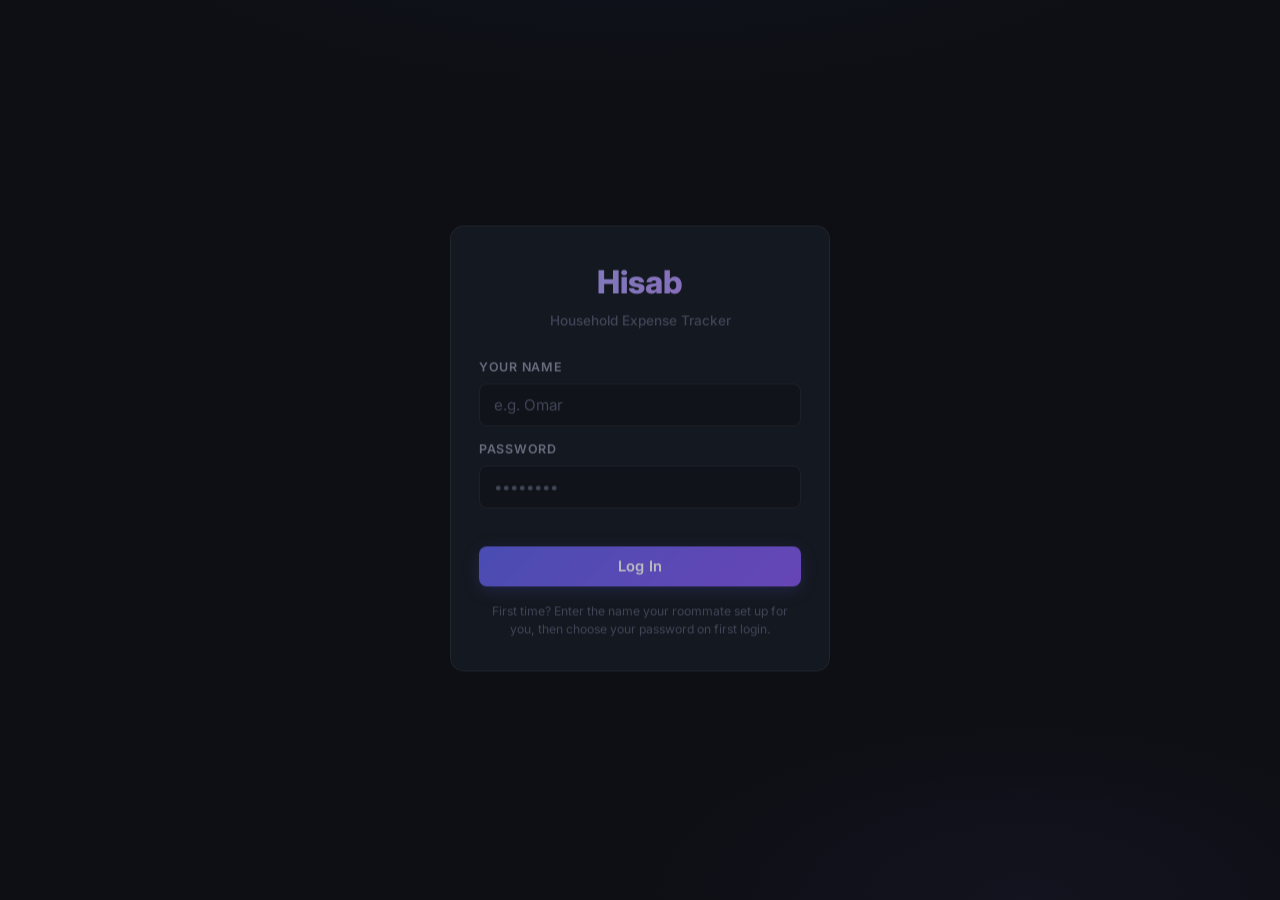
==== index.html @ 1b3f34e6 "Hisab improved version ready for Render deployment" ====
<!doctype html>
<html lang="en">
<head>
  <meta charset="utf-8" />
  <meta name="viewport" content="width=device-width, initial-scale=1" />
  <title>Hisab — Household Expense Tracker</title>
  <meta name="description" content="Split household expenses with your roommates easily. Upload receipts, track spending, and settle up." />
  <meta name="theme-color" content="#0d0f14" />
  <link rel="manifest" href="/manifest.json" />
  <link rel="stylesheet" href="/style.css" />
</head>
<body>

  <!-- Spinner Overlay -->
  <div class="spinner-overlay hidden" id="spinner">
    <div class="spinner-ring"></div>
    <div class="spinner-text" id="spinner-text">Working…</div>
    <div class="spinner-steps" id="spinner-steps">
      <div class="spinner-step" id="step-0"></div>
      <div class="spinner-step" id="step-1"></div>
      <div class="spinner-step" id="step-2"></div>
    </div>
  </div>

  <!-- Main Dashboard -->
  <div class="page hidden" id="dashboard-page">

    <!-- Top Bar -->
    <div class="top-bar">
      <h1>Hisab</h1>
      <div class="top-bar-right">
        <span class="whoami-label" id="whoami"></span>
        <button class="btn-link" id="logout-btn" style="padding: 2px 0;">Log out</button>
      </div>
    </div>

    <!-- Rolling Month Navigation Carousel -->
    <div class="card month-roller-card">
      <button type="button" class="month-nav-btn" id="prev-month-btn" title="Previous Month">‹</button>
      <div class="month-display-wrap">
        <span class="month-title" id="month-display-text">August 2026</span>
        <input type="month" id="month-input" class="hidden" />
      </div>
      <button type="button" class="month-nav-btn" id="next-month-btn" title="Next Month">›</button>
    </div>

    <!-- Action Buttons -->
    <div class="action-row">
      <button class="btn-primary" id="upload-btn">📷 Upload Receipt</button>
      <button class="btn-secondary" id="manual-btn">💵 Cash / Quick Expense</button>
    </div>
    <input type="file" id="file-input" accept="image/*" class="hidden" />

    <!-- Analytics Chart -->
    <div class="card analytics-card" id="analytics-section">
      <div class="analytics-header">
        <h2>Spending Breakdown</h2>
        <span class="analytics-total" id="analytics-total"></span>
      </div>
      <canvas id="analytics-chart" height="120"></canvas>
      <div class="chart-legend" id="chart-legend"></div>
    </div>

    <!-- Bills List -->
    <div class="section-label" id="bills-section-label"></div>
    <div id="bills-list"></div>

    <!-- Settlement -->
    <div class="section-label">Settlement</div>
    <div class="card settlement-card">
      <div id="settlement-content"></div>
    </div>

    <!-- Bottom Links -->
    <div class="bottom-links">
      <button class="btn-link" id="manage-people-btn">Manage people</button>
      <span style="color:var(--text-muted)">·</span>
      <button class="btn-link" id="activity-log-btn">Activity log</button>
    </div>
  </div>

  <!-- ═══════════ MODALS ═══════════ -->

  <!-- Upload — Who Paid? -->
  <div class="modal-backdrop hidden" id="upload-modal">
    <div class="modal-sheet">
      <div class="modal-handle"></div>
      <h2>Who paid for this receipt?</h2>
      <div id="upload-payer-list" class="add-person-row" style="flex-wrap:wrap; margin-bottom:18px;"></div>
      <button class="btn-primary" id="upload-confirm-btn">Choose photo</button>
    </div>
  </div>

  <!-- Cash Expense Modal -->
  <div class="modal-backdrop hidden" id="manual-modal">
    <div class="modal-sheet">
      <div class="modal-handle"></div>
      <div class="close-row"><button class="btn-link" data-close-modal="manual-modal">Close</button></div>
      <h2>Add Cash / Custom Expense</h2>
      <p style="font-size:0.82rem;color:var(--text-dim);margin-bottom:14px;">Record a cash payment made without a printed receipt.</p>
      
      <label>1. Who paid?</label>
      <div id="manual-payer-list" class="add-person-row" style="flex-wrap:wrap; margin-bottom:14px;"></div>

      <div class="login-form-group">
        <label for="cash-title-input">Expense Description / Title</label>
        <input type="text" id="cash-title-input" placeholder="e.g. Rent, Electricity, Taxi, Takeout" />
      </div>

      <div class="login-form-group">
        <label for="cash-amount-input">Total Amount (€)</label>
        <input type="number" id="cash-amount-input" placeholder="0.00" step="0.01" />
      </div>

      <label>2. Who is this split amongst? (Click to select)</label>
      <div id="manual-split-people" class="add-person-row" style="flex-wrap:wrap; margin-bottom:12px;"></div>

      <!-- Third party / Temporary Guest option -->
      <div style="margin:12px 0; padding:10px; background:var(--bg-2); border-radius:var(--radius-sm); border:1px solid var(--border);">
        <label style="display:flex; align-items:center; gap:8px; cursor:pointer; text-transform:none; font-size:0.85rem; color:var(--text)">
          <input type="checkbox" id="cash-guest-checkbox" style="width:auto;" />
          <span>➕ Include a temporary guest (one-off person not in household)</span>
        </label>
        <div id="cash-guest-input-wrap" class="hidden" style="margin-top:8px;">
          <input type="text" id="cash-guest-name" placeholder="Guest Name (e.g. John)" />
        </div>
      </div>

      <div class="error-text" id="manual-error"></div>
      <button class="btn-primary" id="manual-submit-btn" style="margin-top:10px;">Save Cash Expense</button>
    </div>
  </div>

  <!-- People Management -->
  <div class="modal-backdrop hidden" id="people-modal">
    <div class="modal-sheet">
      <div class="modal-handle"></div>
      <div class="close-row"><button class="btn-link" data-close-modal="people-modal">Close</button></div>
      <h2>People</h2>
      <ul class="setup-list" id="people-list"></ul>
      <div class="error-text" id="people-error"></div>

      <div class="divider"></div>
      <h2>Add a roommate</h2>
      <div class="login-form-group">
        <label for="people-name-input">Name</label>
        <input type="text" id="people-name-input" placeholder="Name" maxlength="100" />
      </div>
      <div class="login-form-group">
        <label for="people-password-input">Password</label>
        <input type="password" id="people-password-input" placeholder="Password" />
      </div>
      <button class="btn-primary" id="people-add-btn">Add roommate</button>

      <div class="divider"></div>
      <h2>Change my password</h2>
      <div class="login-form-group">
        <label for="me-current-password">Current password</label>
        <input type="password" id="me-current-password" />
      </div>
      <div class="login-form-group">
        <label for="me-new-password">New password</label>
        <input type="password" id="me-new-password" />
      </div>
      <button class="btn-secondary" id="me-change-password-btn">Change my password</button>
      <div class="error-text" id="me-password-error"></div>
    </div>
  </div>

  <!-- Activity Log -->
  <div class="modal-backdrop hidden" id="logs-modal">
    <div class="modal-sheet">
      <div class="modal-handle"></div>
      <div class="close-row"><button class="btn-link" data-close-modal="logs-modal">Close</button></div>
      <h2>Activity log</h2>
      <div id="logs-list"></div>
      <button class="btn-secondary" id="logs-load-more-btn" style="margin-top:14px;width:100%">Load more</button>
    </div>
  </div>

  <script src="/app.js"></script>
</body>
</html>
---- style.css ----
@import url('https://fonts.googleapis.com/css2?family=Inter:wght@300;400;500;600;700;800&display=swap');

/* ─── Design Tokens ──────────────────────────────────────────────── */
:root {
  --bg:              #0d0f14;
  --bg-2:            #13161d;
  --card:            #181c26;
  --card-2:          #1e2230;
  --glass:           rgba(255,255,255,0.04);
  --glass-hover:     rgba(255,255,255,0.07);
  --border:          rgba(255,255,255,0.08);
  --border-glow:     rgba(99,102,241,0.35);
  --text:            #e8eaf0;
  --text-dim:        #8b90a8;
  --text-muted:      #555b72;
  --accent:          #6366f1;
  --accent-2:        #8b5cf6;
  --accent-glow:     rgba(99,102,241,0.25);
  --danger:          #f43f5e;
  --danger-dim:      rgba(244,63,94,0.15);
  --positive:        #10b981;
  --positive-dim:    rgba(16,185,129,0.15);
  --negative:        #f43f5e;
  --warning:         #f59e0b;
  --warning-dim:     rgba(245,158,11,0.15);
  --radius:          14px;
  --radius-sm:       8px;
  --radius-lg:       20px;
  --shadow:          0 4px 24px rgba(0,0,0,0.4);
  --shadow-glow:     0 0 0 1px var(--border-glow), 0 8px 32px rgba(99,102,241,0.15);
  --transition:      cubic-bezier(0.34,1.56,0.64,1);
  --transition-fast: cubic-bezier(0.4,0,0.2,1);
}

/* ─── Reset & Base ───────────────────────────────────────────────── */
*, *::before, *::after { box-sizing: border-box; margin: 0; padding: 0; }

html { scroll-behavior: smooth; }

body {
  font-family: 'Inter', -apple-system, BlinkMacSystemFont, 'Segoe UI', sans-serif;
  background: var(--bg);
  color: var(--text);
  min-height: 100vh;
  line-height: 1.5;
  -webkit-font-smoothing: antialiased;
  background-image:
    radial-gradient(ellipse 80% 50% at 50% -20%, rgba(99,102,241,0.08) 0%, transparent 60%),
    radial-gradient(ellipse 60% 40% at 80% 100%, rgba(139,92,246,0.05) 0%, transparent 50%);
  background-attachment: fixed;
}

/* ─── Typography ─────────────────────────────────────────────────── */
h1 {
  font-size: 1.5rem;
  font-weight: 800;
  letter-spacing: -0.02em;
  background: linear-gradient(135deg, #a5b4fc 0%, #c084fc 100%);
  -webkit-background-clip: text;
  -webkit-text-fill-color: transparent;
  background-clip: text;
}

h2 {
  font-size: 1rem;
  font-weight: 700;
  color: var(--text);
  letter-spacing: -0.01em;
  margin-bottom: 12px;
}

label {
  display: block;
  font-size: 0.78rem;
  font-weight: 600;
  color: var(--text-dim);
  letter-spacing: 0.06em;
  text-transform: uppercase;
  margin-bottom: 6px;
}

p.subtitle {
  color: var(--text-dim);
  font-size: 0.9rem;
  margin-bottom: 24px;
}

/* ─── Layout ─────────────────────────────────────────────────────── */
.page {
  max-width: 480px;
  margin: 0 auto;
  padding: 20px 16px 100px;
}

.centered-page {
  min-height: 100vh;
  display: flex;
  align-items: center;
  justify-content: center;
  padding: 24px 16px;
}

.hidden { display: none !important; }

/* ─── Cards ──────────────────────────────────────────────────────── */
.card {
  background: var(--card);
  border: 1px solid var(--border);
  border-radius: var(--radius);
  padding: 18px;
  margin-bottom: 12px;
  transition: border-color 0.25s var(--transition-fast),
              box-shadow 0.25s var(--transition-fast);
}

.card:hover { border-color: rgba(255,255,255,0.12); }

/* ─── Month Roller Card ─────────────────────────────────────────── */
.month-roller-card {
  display: flex;
  align-items: center;
  justify-content: space-between;
  padding: 10px 14px;
  margin-bottom: 14px;
}

.month-nav-btn {
  background: var(--card-2);
  border: 1px solid var(--border);
  color: var(--text);
  font-size: 1.4rem;
  line-height: 1;
  width: 36px;
  height: 36px;
  border-radius: 50%;
  padding: 0;
  display: flex;
  align-items: center;
  justify-content: center;
  transition: all 0.2s var(--transition-fast);
}

.month-nav-btn:hover {
  background: var(--accent);
  color: white;
  border-color: transparent;
  transform: scale(1.08);
}

.month-display-wrap {
  text-align: center;
}

.month-title {
  font-size: 1.05rem;
  font-weight: 700;
  color: var(--text);
  letter-spacing: -0.01em;
}

/* ─── Inputs ─────────────────────────────────────────────────────── */
input[type="text"],
input[type="number"],
input[type="password"],
input[type="month"],
select {
  width: 100%;
  padding: 11px 14px;
  background: var(--bg-2);
  border: 1px solid var(--border);
  border-radius: var(--radius-sm);
  color: var(--text);
  font-family: inherit;
  font-size: 0.95rem;
  transition: border-color 0.2s, box-shadow 0.2s;
  outline: none;
  appearance: none;
}

input:focus, select:focus {
  border-color: var(--accent);
  box-shadow: 0 0 0 3px var(--accent-glow);
}

input::placeholder { color: var(--text-muted); }

/* ─── Buttons ────────────────────────────────────────────────────── */
button {
  cursor: pointer;
  font-family: inherit;
  font-size: 0.92rem;
  font-weight: 600;
  border-radius: var(--radius-sm);
  border: none;
  padding: 11px 16px;
  transition: all 0.18s var(--transition-fast);
  position: relative;
  overflow: hidden;
}

button:active { transform: scale(0.97); }

.btn-primary {
  background: linear-gradient(135deg, var(--accent) 0%, var(--accent-2) 100%);
  color: white;
  width: 100%;
  box-shadow: 0 4px 16px var(--accent-glow);
  letter-spacing: 0.01em;
}

.btn-primary:hover {
  box-shadow: 0 6px 24px rgba(99,102,241,0.45);
  transform: translateY(-1px);
}

.btn-secondary {
  background: var(--card-2);
  color: var(--text);
  border: 1px solid var(--border);
}

.btn-secondary:hover {
  background: var(--glass-hover);
  border-color: rgba(255,255,255,0.15);
}

.btn-danger {
  background: transparent;
  color: var(--danger);
  font-weight: 500;
  padding: 5px 10px;
  border-radius: 6px;
}

.btn-danger:hover {
  background: var(--danger-dim);
}

.btn-link {
  background: transparent;
  color: var(--accent);
  padding: 5px 10px;
  font-weight: 500;
}

.btn-link:hover { color: #a5b4fc; }

/* ─── Top Bar ────────────────────────────────────────────────────── */
.top-bar {
  display: flex;
  justify-content: space-between;
  align-items: center;
  margin-bottom: 20px;
  padding: 6px 0;
}

.top-bar-right {
  display: flex;
  flex-direction: column;
  align-items: flex-end;
  gap: 2px;
}

.whoami-label {
  font-size: 0.75rem;
  color: var(--text-muted);
  font-weight: 500;
}

/* ─── Action Row ─────────────────────────────────────────────────── */
.action-row {
  display: grid;
  grid-template-columns: 1fr 1fr;
  gap: 10px;
  margin-bottom: 16px;
}

.action-row .btn-secondary {
  font-size: 0.88rem;
  padding: 13px 12px;
}

/* ─── Analytics Chart ────────────────────────────────────────────── */
.analytics-card {
  padding: 18px;
  margin-bottom: 12px;
}

.analytics-header {
  display: flex;
  justify-content: space-between;
  align-items: center;
  margin-bottom: 16px;
}

.analytics-header h2 { margin-bottom: 0; }

.analytics-total {
  font-size: 0.82rem;
  color: var(--text-dim);
  font-weight: 600;
}

#analytics-chart {
  width: 100%;
  border-radius: 8px;
}

.chart-legend {
  display: flex;
  flex-wrap: wrap;
  gap: 10px;
  margin-top: 12px;
}

.legend-item {
  display: flex;
  align-items: center;
  gap: 6px;
  font-size: 0.78rem;
  color: var(--text-dim);
}

.legend-dot {
  width: 8px;
  height: 8px;
  border-radius: 50%;
  flex-shrink: 0;
}

/* ─── Bills List ─────────────────────────────────────────────────── */
.bills-section-header {
  font-size: 0.75rem;
  font-weight: 700;
  color: var(--text-muted);
  letter-spacing: 0.08em;
  text-transform: uppercase;
  margin: 20px 0 8px;
}

.bill-summary {
  display: flex;
  justify-content: space-between;
  align-items: center;
  cursor: pointer;
  gap: 12px;
  transition: background 0.2s, border-color 0.2s;
}

.bill-summary:hover {
  border-color: var(--border-glow);
  box-shadow: var(--shadow-glow);
}

.bill-summary:active { transform: scale(0.99); }

.bill-payer-row {
  display: flex;
  align-items: center;
  gap: 10px;
}

.bill-avatar {
  width: 32px;
  height: 32px;
  border-radius: 50%;
  display: flex;
  align-items: center;
  justify-content: center;
  font-size: 0.75rem;
  font-weight: 700;
  color: white;
  flex-shrink: 0;
}

.bill-info { flex: 1; }

.bill-title {
  font-size: 0.9rem;
  font-weight: 600;
  color: var(--text);
}

.bill-meta {
  font-size: 0.75rem;
  color: var(--text-muted);
  margin-top: 2px;
}

.bill-amount {
  font-weight: 800;
  font-size: 1rem;
  color: var(--text);
  white-space: nowrap;
}

/* ─── Expanded Bill ──────────────────────────────────────────────── */
.bill-header {
  display: flex;
  justify-content: space-between;
  align-items: flex-start;
  margin-bottom: 14px;
  gap: 8px;
}

.receipt-thumb {
  width: 100%;
  max-height: 200px;
  object-fit: cover;
  border-radius: var(--radius-sm);
  margin-bottom: 14px;
  display: block;
  border: 1px solid var(--border);
  cursor: pointer;
  transition: max-height 0.4s var(--transition-fast);
}

.receipt-thumb.expanded { max-height: 600px; }

/* ─── Item Rows ──────────────────────────────────────────────────── */
.item-row {
  display: flex;
  flex-wrap: wrap;
  align-items: center;
  gap: 8px;
  padding: 12px 0;
  border-top: 1px solid var(--border);
  animation: fadeIn 0.2s ease;
}

@keyframes fadeIn {
  from { opacity: 0; transform: translateY(4px); }
  to   { opacity: 1; transform: translateY(0); }
}

.item-row:first-of-type { border-top: none; }

.item-name {
  flex: 1 1 130px;
  min-width: 90px;
  font-size: 0.9rem;
}

.item-price {
  width: 82px;
  font-size: 0.9rem;
}

.item-translation {
  width: 100%;
  font-size: 0.8rem;
  font-style: italic;
  color: var(--text-dim);
  border-color: transparent;
  background: transparent;
  padding: 2px 0;
}

.item-translation:focus {
  border-color: var(--border);
  background: var(--bg-2);
  padding: 8px 12px;
}

.item-row.needs-review {
  background: rgba(245,158,11,0.07);
  border-radius: 10px;
  padding: 12px;
  margin: 4px 0;
  border: 1px solid rgba(245,158,11,0.2);
  border-top: 1px solid rgba(245,158,11,0.2);
}

.review-badge {
  width: 100%;
  text-align: left;
  background: rgba(245,158,11,0.15);
  color: var(--warning);
  border: 1px solid rgba(245,158,11,0.3);
  font-size: 0.76rem;
  font-weight: 700;
  padding: 7px 12px;
  border-radius: 7px;
  letter-spacing: 0.01em;
}

.review-badge:hover { background: rgba(245,158,11,0.22); }

/* ─── Assignees ──────────────────────────────────────────────────── */
.assignees {
  display: flex;
  gap: 6px;
  width: 100%;
  flex-wrap: wrap;
  align-items: center;
}

.avatar-btn {
  width: 32px;
  height: 32px;
  border-radius: 50%;
  border: 2px solid var(--border);
  background: var(--bg-2);
  color: var(--text-muted);
  font-size: 0.72rem;
  font-weight: 700;
  padding: 0;
  display: flex;
  align-items: center;
  justify-content: center;
  transition: all 0.2s var(--transition);
}

.avatar-btn:hover {
  border-color: rgba(255,255,255,0.25);
  transform: scale(1.1);
}

.avatar-btn.selected {
  border-color: transparent;
  color: white;
  transform: scale(1.05);
  box-shadow: 0 2px 8px rgba(0,0,0,0.3);
}

.split-note {
  font-size: 0.76rem;
  color: var(--text-muted);
  width: 100%;
  font-weight: 500;
}

/* ─── Settlement ─────────────────────────────────────────────────── */
.settlement-card { margin-bottom: 12px; }

.balance-row {
  display: flex;
  justify-content: space-between;
  align-items: center;
  padding: 10px 0;
  border-top: 1px solid var(--border);
  gap: 8px;
}

.balance-row:first-of-type { border-top: none; }

.balance-label {
  font-size: 0.85rem;
  color: var(--text-dim);
  flex: 1;
}

.balance-net {
  font-weight: 800;
  font-size: 0.95rem;
  white-space: nowrap;
}

.balance-net.positive { color: var(--positive); }
.balance-net.negative { color: var(--negative); }

.transaction-line {
  display: flex;
  align-items: center;
  gap: 10px;
  padding: 10px 0;
  border-top: 1px solid var(--border);
  font-size: 0.88rem;
  color: var(--text-dim);
}

.transaction-line:first-of-type { border-top: none; }

.transaction-arrow {
  display: inline-flex;
  align-items: center;
  gap: 6px;
  font-size: 0.88rem;
}

.transaction-amount {
  font-weight: 700;
  color: var(--warning);
  background: var(--warning-dim);
  padding: 2px 8px;
  border-radius: 20px;
  font-size: 0.8rem;
  margin-left: auto;
  white-space: nowrap;
}

/* ─── Warning Banner ─────────────────────────────────────────────── */
.warning-banner {
  background: var(--warning-dim);
  border: 1px solid rgba(245,158,11,0.25);
  color: var(--warning);
  padding: 10px 14px;
  border-radius: var(--radius-sm);
  font-size: 0.83rem;
  font-weight: 500;
  margin-bottom: 12px;
}

.error-text {
  color: var(--danger);
  font-size: 0.82rem;
  min-height: 1.2em;
  margin-top: 8px;
  font-weight: 500;
}

/* ─── Empty State ────────────────────────────────────────────────── */
.empty-state {
  text-align: center;
  color: var(--text-muted);
  padding: 40px 20px;
  font-size: 0.9rem;
}

.empty-state-icon {
  font-size: 2.5rem;
  margin-bottom: 10px;
  opacity: 0.5;
}

/* ─── Spinner Overlay ────────────────────────────────────────────── */
.spinner-overlay {
  position: fixed;
  inset: 0;
  background: rgba(13,15,20,0.85);
  backdrop-filter: blur(8px);
  -webkit-backdrop-filter: blur(8px);
  display: flex;
  align-items: center;
  justify-content: center;
  flex-direction: column;
  gap: 16px;
  z-index: 100;
}

.spinner-ring {
  width: 44px;
  height: 44px;
  border: 3px solid var(--border);
  border-top-color: var(--accent);
  border-radius: 50%;
  animation: spin 0.8s linear infinite;
}

@keyframes spin { to { transform: rotate(360deg); } }

.spinner-text {
  font-size: 0.9rem;
  color: var(--text-dim);
  font-weight: 500;
}

.spinner-steps {
  display: flex;
  gap: 6px;
}

.spinner-step {
  width: 6px;
  height: 6px;
  border-radius: 50%;
  background: var(--border);
  transition: background 0.3s;
}

.spinner-step.active { background: var(--accent); }

/* ─── Modals ─────────────────────────────────────────────────────── */
.modal-backdrop {
  position: fixed;
  inset: 0;
  background: rgba(0,0,0,0.6);
  backdrop-filter: blur(4px);
  -webkit-backdrop-filter: blur(4px);
  display: flex;
  align-items: flex-end;
  justify-content: center;
  z-index: 50;
  animation: backdropIn 0.2s ease;
}

@keyframes backdropIn {
  from { opacity: 0; }
  to   { opacity: 1; }
}

.modal-sheet {
  background: var(--card);
  border: 1px solid var(--border);
  border-bottom: none;
  border-radius: var(--radius-lg) var(--radius-lg) 0 0;
  padding: 8px 18px 32px;
  width: 100%;
  max-width: 480px;
  max-height: 90vh;
  overflow-y: auto;
  animation: sheetIn 0.35s var(--transition);
}

@keyframes sheetIn {
  from { transform: translateY(100%); opacity: 0.5; }
  to   { transform: translateY(0);    opacity: 1; }
}

.modal-handle {
  width: 36px;
  height: 4px;
  background: var(--border);
  border-radius: 2px;
  margin: 10px auto 18px;
}

.close-row {
  display: flex;
  justify-content: flex-end;
  margin-bottom: 4px;
}

/* ─── People Modal ───────────────────────────────────────────────── */
.setup-list {
  list-style: none;
  padding: 0;
  margin: 8px 0 16px;
}

.setup-list li {
  display: flex;
  justify-content: space-between;
  align-items: center;
  padding: 10px 0;
  border-bottom: 1px solid var(--border);
  gap: 8px;
}

.person-name-row {
  display: flex;
  align-items: center;
  gap: 10px;
  flex: 1;
}

/* ─── Add Person Row ─────────────────────────────────────────────── */
.add-person-row {
  display: flex;
  gap: 8px;
  margin-bottom: 12px;
  flex-wrap: wrap;
}

.add-person-row input { flex: 1; min-width: 100px; }

/* ─── Activity Log ───────────────────────────────────────────────── */
.log-row {
  padding: 10px 0;
  border-top: 1px solid var(--border);
  font-size: 0.85rem;
  color: var(--text-dim);
}

.log-row:first-child { border-top: none; }

.log-row a {
  display: inline-block;
  margin-top: 4px;
  font-size: 0.78rem;
  color: var(--accent);
  text-decoration: none;
}

.log-row a:hover { text-decoration: underline; }

.log-actor {
  font-weight: 600;
  color: var(--text);
}

/* ─── Section Dividers ───────────────────────────────────────────── */
.section-label {
  font-size: 0.7rem;
  font-weight: 700;
  letter-spacing: 0.1em;
  text-transform: uppercase;
  color: var(--text-muted);
  margin: 20px 0 8px 2px;
}

/* ─── Bottom Action Links ────────────────────────────────────────── */
.bottom-links {
  display: flex;
  justify-content: center;
  gap: 4px;
  margin-top: 8px;
}

/* ─── Login Page ─────────────────────────────────────────────────── */
.login-card {
  width: 100%;
  max-width: 380px;
  padding: 32px 28px;
  animation: cardUp 0.4s var(--transition);
}

@keyframes cardUp {
  from { transform: translateY(16px); opacity: 0; }
  to   { transform: translateY(0);   opacity: 1; }
}

.login-logo {
  font-size: 2rem;
  font-weight: 800;
  text-align: center;
  margin-bottom: 4px;
  background: linear-gradient(135deg, #a5b4fc 0%, #c084fc 100%);
  -webkit-background-clip: text;
  -webkit-text-fill-color: transparent;
  background-clip: text;
}

.login-subtitle {
  text-align: center;
  font-size: 0.85rem;
  color: var(--text-muted);
  margin-bottom: 28px;
  font-weight: 500;
}

.login-form-group { margin-bottom: 14px; }

.login-hint {
  font-size: 0.76rem;
  color: var(--text-muted);
  margin-top: 16px;
  text-align: center;
  line-height: 1.5;
}

/* ─── Divider ────────────────────────────────────────────────────── */
.divider {
  height: 1px;
  background: var(--border);
  margin: 18px 0;
}

/* ─── Responsive ─────────────────────────────────────────────────── */
@media (max-width: 360px) {
  .page { padding: 14px 12px 90px; }
  h1 { font-size: 1.3rem; }
  .action-row { gap: 8px; }
}

@media (min-width: 600px) {
  .modal-sheet {
    border-radius: var(--radius-lg);
    margin-bottom: 24px;
    border: 1px solid var(--border);
  }
  .modal-backdrop { align-items: center; }
}

/* ─── Scrollbar ──────────────────────────────────────────────────── */
::-webkit-scrollbar { width: 6px; }
::-webkit-scrollbar-track { background: transparent; }
::-webkit-scrollbar-thumb {
  background: var(--border);
  border-radius: 3px;
}
::-webkit-scrollbar-thumb:hover { background: var(--text-muted); }
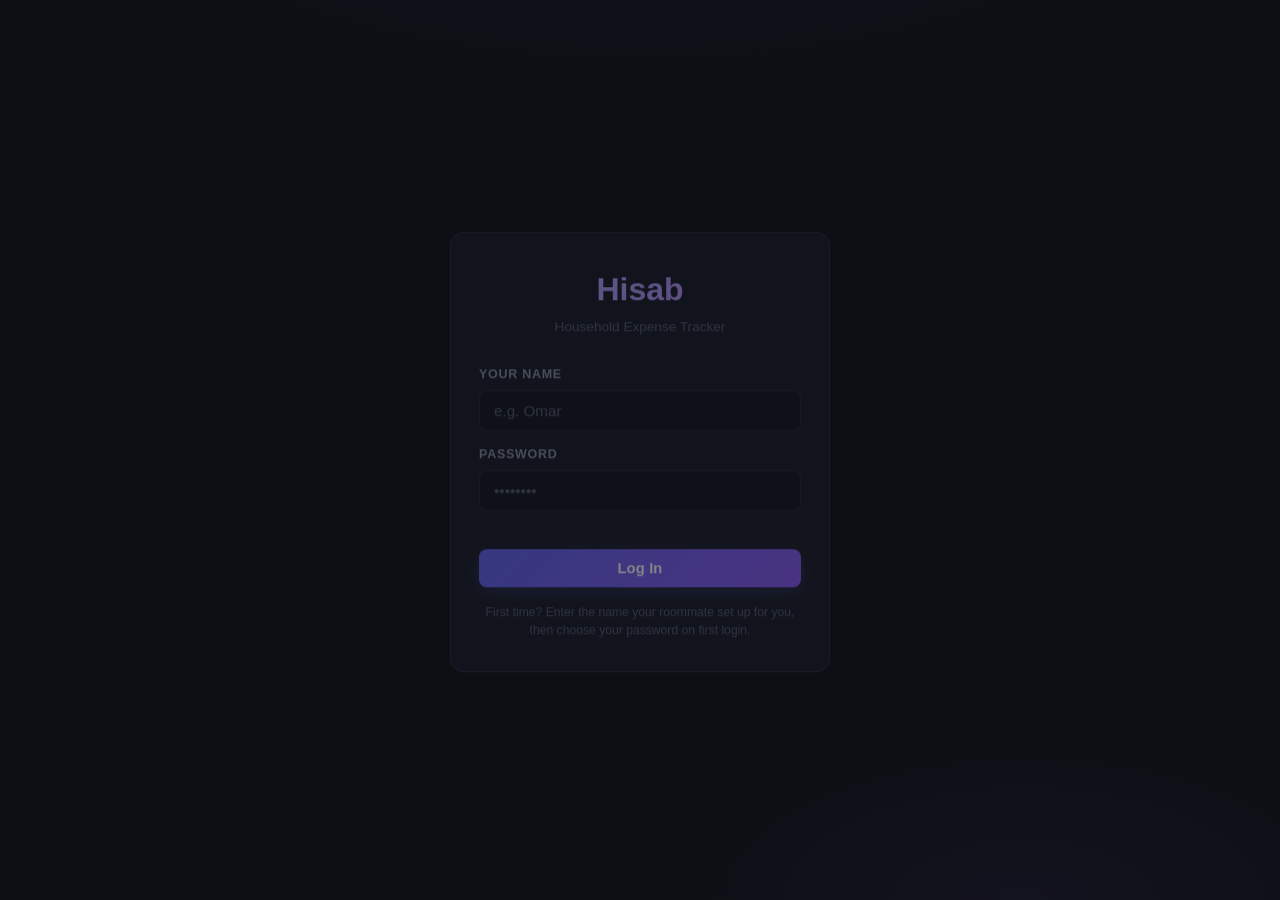
==== commit 179d672a: "Add UI AI Settings modal to enter Gemini API key directly in web app" ====
--- a/index.html
+++ b/index.html
@@ -27,7 +27,10 @@
 
     <!-- Top Bar -->
     <div class="top-bar">
-      <h1>Hisab</h1>
+      <div>
+        <h1>Hisab</h1>
+        <button class="btn-link" id="ai-settings-btn" style="padding:0; font-size:0.78rem; color:var(--accent)">⚙️ AI & Receipt Key</button>
+      </div>
       <div class="top-bar-right">
         <span class="whoami-label" id="whoami"></span>
         <button class="btn-link" id="logout-btn" style="padding: 2px 0;">Log out</button>
@@ -81,6 +84,24 @@
 
   <!-- ═══════════ MODALS ═══════════ -->
 
+  <!-- AI Settings Modal -->
+  <div class="modal-backdrop hidden" id="ai-settings-modal">
+    <div class="modal-sheet">
+      <div class="modal-handle"></div>
+      <div class="close-row"><button class="btn-link" data-close-modal="ai-settings-modal">Close</button></div>
+      <h2>🤖 AI Receipt Scanner Settings</h2>
+      <p style="font-size:0.82rem;color:var(--text-dim);margin-bottom:14px;">Connect your free Gemini Vision API Key for high-accuracy receipt scanning and translation.</p>
+      
+      <div class="login-form-group">
+        <label for="ai-key-input">Gemini API Key</label>
+        <input type="password" id="ai-key-input" placeholder="AQ.Ab8RN... or AIzaSy..." />
+      </div>
+
+      <div class="error-text" id="ai-settings-error"></div>
+      <button class="btn-primary" id="save-ai-key-btn">Save API Key</button>
+    </div>
+  </div>
+
   <!-- Upload — Who Paid? -->
   <div class="modal-backdrop hidden" id="upload-modal">
     <div class="modal-sheet">
@@ -115,7 +136,6 @@
       <label>2. Who is this split amongst? (Click to select)</label>
       <div id="manual-split-people" class="add-person-row" style="flex-wrap:wrap; margin-bottom:12px;"></div>
 
-      <!-- Third party / Temporary Guest option -->
       <div style="margin:12px 0; padding:10px; background:var(--bg-2); border-radius:var(--radius-sm); border:1px solid var(--border);">
         <label style="display:flex; align-items:center; gap:8px; cursor:pointer; text-transform:none; font-size:0.85rem; color:var(--text)">
           <input type="checkbox" id="cash-guest-checkbox" style="width:auto;" />
